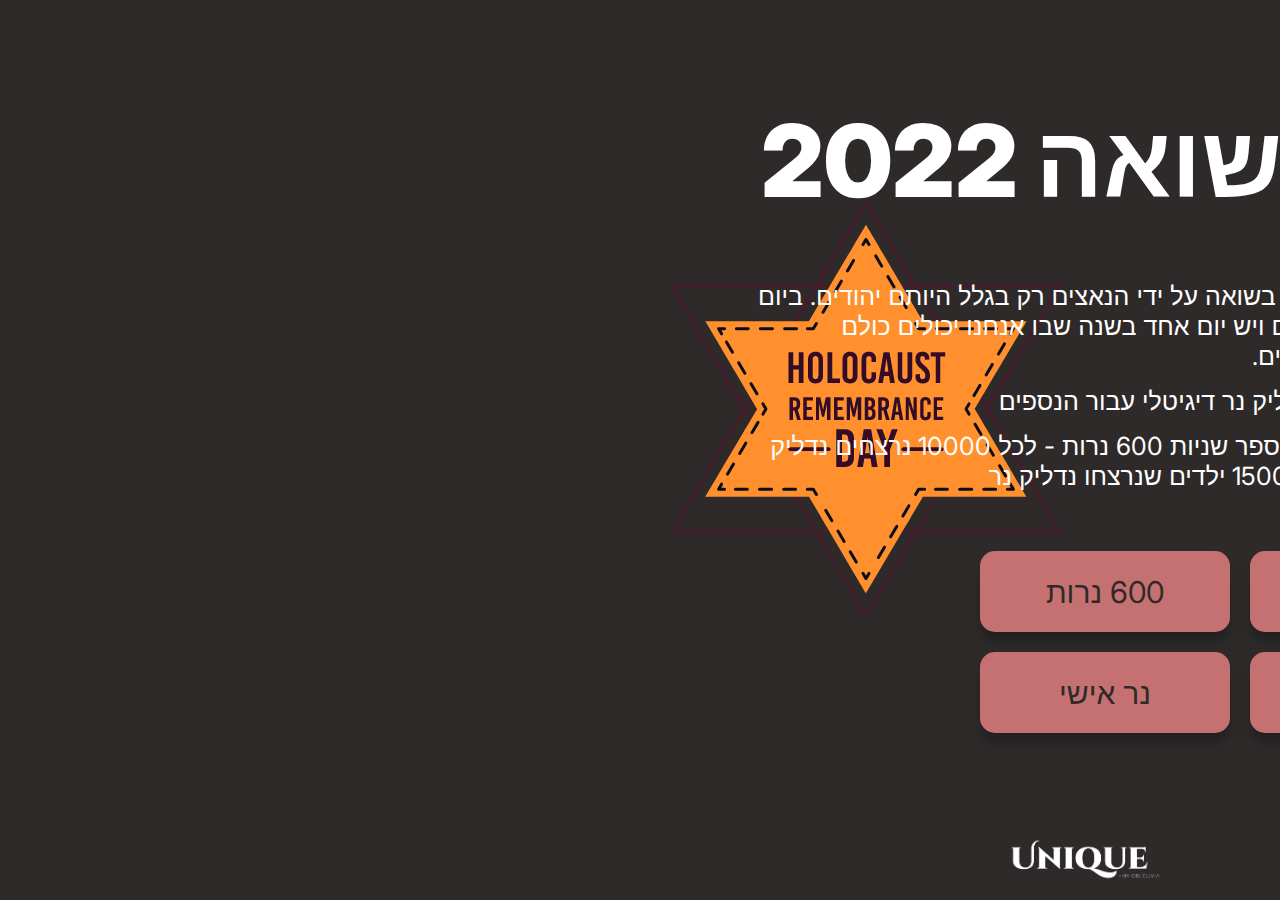
==== index.html @ 7242465f "Add files via upload" ====
<!DOCTYPE html>
<html lang="en">
<head>
    <meta charset="UTF-8">
    <meta http-equiv="X-UA-Compatible" content="IE=edge">
    <meta name="viewport" content="width=device-width, initial-scale=1.0">
    <title>הדלקת נר דיגיטלי</title>
    <link rel="stylesheet" href="style/style.css">
    <script src="app.js" defer></script>
</head>
<body>
    <div id="root">
        <img class="magen" src="assets/_Group_ (1) 1.png" alt="magenDavid">
        <section class="infoContainer">
            <h1 class="mainHeading">יום השואה 2022</h1>
            <p class="topPara">  6 מיליון  יהודים נרצחו בשואה על ידי הנאצים  רק בגלל  היותם יהודים.
                ביום יום כולנו מאוד עסוקים ויש יום אחד בשנה שבו אנחנו יכולים כולם להתייחד לזכר הנרצחים.</p>
            <p class="middlePara"> אני מזמין אתכם להדליק נר דיגיטלי עבור הנספים</p>
            <p class="bottonPara">התהליך יכול לקחת מספר שניות

                600 נרות - לכל  10000 נרצחים נדליק נר
                100 נרות - לכל 15000 ילדים שנרצחו נדליק נר</p>
        </section>

        <section class="btnContainer">
            <button class="btn one ">100  נרות</button>
            <button class="btn six">600  נרות</button>
            <button class="btn custom">כמות ספציפית</button>
            <button class="btn personal">נר אישי</button>
        </section>
        <div class="candle"></div>
        <a href="https://github.com/origuy?tab=repositories"><img class="logo" src="assets/Logo Text.png" alt="logo"></a>
    </div>
    
</body>
</html>
---- style/style.css ----
@import url("https://fonts.googleapis.com/css2?family=Inter:wght@400;700;900&display=swap");
@import url("https://fonts.googleapis.com/css2?family=Inter:wght@400;700;900&display=swap");
* {
  margin: 0;
  padding: 0;
  -webkit-box-sizing: border-box;
          box-sizing: border-box;
  font-family: "Inter", sans-serif;
}

html {
  background-color: #2f2a2a;
  direction: rtl;
  font-size: 10px;
  width: 100vw;
  height: 100vh;
}

body {
  width: 100%;
  background-image: url("/assets/_Group_ (1) 1.png");
  background-repeat: no-repeat;
  background-position: 30rem 10rem;
}

#root {
  position: relative;
  margin: 10rem 15rem;
}

#root .tile {
  position: absolute;
  left: -139px;
  bottom: 28rem;
  -webkit-transition: all 0.75s ease;
  transition: all 0.75s ease;
  z-index: 999;
}

#root .magen {
  position: absolute;
  left: 17rem;
  bottom: 2rem;
  -webkit-transition: all 0.75s ease;
  transition: all 0.75s ease;
  z-index: 999;
  display: none;
}

#root .logo {
  position: fixed;
  left: 50%;
  bottom: 2rem;
  width: 15rem;
  -webkit-transition: all 0.75s ease;
  transition: all 0.75s ease;
}

#root .logo:hover {
  -webkit-transform: scale(1.7);
          transform: scale(1.7);
}

#root .magen:hover,
#root .tile:hover {
  -webkit-transform: scale(1.2);
          transform: scale(1.2);
}

#root .candle {
  width: 100%;
  display: -ms-grid;
  display: grid;
  -ms-grid-rows: 1fr 1fr;
      grid-template-rows: 1fr 1fr;
  -ms-grid-columns: 1fr 1fr;
      grid-template-columns: 1fr 1fr;
  -webkit-box-pack: center;
      -ms-flex-pack: center;
          justify-content: center;
  overflow-x: hidden;
  gap: 0rem;
  margin-top: 2rem;
}

#root .candle img {
  display: inline;
  position: relative;
}

#root .candle p {
  font-size: 20pt;
  color: #fff;
  text-align: center;
  margin-top: 2rem;
}

#root .infoContainer {
  margin-bottom: 6rem;
  width: 150rem;
}

#root .infoContainer .mainHeading {
  font-size: 10rem;
  font-weight: 900;
  color: #fff;
  text-align: right;
  margin-bottom: 6rem;
}

#root .infoContainer .topPara,
#root .infoContainer .middlePara,
#root .infoContainer .bottonPara {
  font-size: 2.5rem;
  font-weight: 400;
  color: #fff;
  text-align: right;
  width: 50%;
  margin-bottom: 1.5rem;
}

#root .btnContainer {
  width: 20rem;
  display: -ms-grid;
  display: grid;
  -ms-grid-columns: 1fr 1fr;
      grid-template-columns: 1fr 1fr;
  -ms-grid-rows: 1fr 1fr;
      grid-template-rows: 1fr 1fr;
  gap: 2rem;
}

#root .btnContainer .btn {
  width: 25rem;
  height: 8.1rem;
  background-color: #c57171;
  font-size: 3rem;
  border-radius: 1.5rem;
  text-align: center;
  color: #2f2a2a;
  -webkit-transition: all 0.35s ease;
  transition: all 0.35s ease;
  border: none;
  -webkit-box-shadow: 0rem 1rem 1rem #222;
          box-shadow: 0rem 1rem 1rem #222;
  cursor: pointer;
}

#root .btnContainer .btn:hover {
  background: #c57171;
  background: linear-gradient(34deg, #c57171 61%, #e2db4e 100%);
  color: white;
}

#root .btnContainer .btn:active {
  -webkit-box-shadow: 0rem 1rem 1rem #000;
          box-shadow: 0rem 1rem 1rem #000;
  -webkit-transform: translateY(0.5rem);
          transform: translateY(0.5rem);
}

@media only screen and (max-width: 600px) {
  * {
    margin: 0;
    padding: 0;
    -webkit-box-sizing: border-box;
            box-sizing: border-box;
    font-family: "Inter", sans-serif;
  }
  html {
    background-color: #2f2a2a;
    direction: rtl;
    font-size: 10px;
    width: 100vw;
    height: 100vh;
  }
  body {
    width: 100%;
    background-image: none;
    background-position: 15rem 0rem;
    background-size: 10rem;
    overflow-y: visible;
    z-index: 999;
    position: relative;
  }
  .candle {
    width: 100%;
    display: -ms-grid;
    display: grid;
    -ms-grid-rows: 1fr 1fr;
        grid-template-rows: 1fr 1fr;
    -ms-grid-columns: 1fr 1fr;
        grid-template-columns: 1fr 1fr;
    -webkit-box-pack: center;
        -ms-flex-pack: center;
            justify-content: center;
    overflow-x: scroll;
    gap: 0rem;
    margin-top: 2rem;
  }
  .candle img {
    display: inline;
  }
  .candle p {
    font-size: 20pt;
    color: #fff;
    text-align: center;
    margin-top: 2rem;
  }
  #root {
    position: relative;
    margin: 3rem 2rem;
  }
  #root .tile {
    position: absolute;
    left: -139px;
    bottom: 28rem;
    -webkit-transition: all 0.75s ease;
    transition: all 0.75s ease;
    display: none;
  }
  #root .magen {
    position: relative;
    left: 0rem;
    bottom: 1rem;
    -webkit-transition: all 0.75s ease;
    transition: all 0.75s ease;
    width: 10rem;
    display: block;
  }
  #root .logo {
    position: fixed;
    left: 35%;
    bottom: 2rem;
    width: 12rem;
    -webkit-transition: all 0.75s ease;
    transition: all 0.75s ease;
  }
  #root .logo:hover {
    -webkit-transform: scale(1.7);
            transform: scale(1.7);
  }
  #root .magen:hover,
  #root .tile:hover {
    -webkit-transform: scale(1.2);
            transform: scale(1.2);
  }
  #root .infoContainer {
    margin-bottom: 5rem;
    width: 100%;
    text-align: center;
  }
  #root .infoContainer .mainHeading {
    font-size: 5rem;
    font-weight: 900;
    color: #fff;
    text-align: right;
    margin-bottom: 5rem;
  }
  #root .infoContainer .topPara,
  #root .infoContainer .middlePara,
  #root .infoContainer .bottonPara {
    font-size: 1.5rem;
    font-weight: 400;
    color: #fff;
    text-align: center;
    width: 100%;
    margin-bottom: 1.5rem;
  }
  #root .btnContainer {
    width: 100%;
    position: relative;
    left: -3.5rem;
    display: -webkit-box;
    display: -ms-flexbox;
    display: flex;
    -webkit-box-orient: horizontal;
    -webkit-box-direction: normal;
        -ms-flex-flow: row wrap;
            flex-flow: row wrap;
    justify-items: center;
    -webkit-box-align: center;
        -ms-flex-align: center;
            align-items: center;
    gap: 2rem;
  }
  #root .btnContainer .btn {
    width: 13rem;
    height: 5rem;
    background-color: #c57171;
    font-size: 1.5rem;
    border-radius: 1.5rem;
    text-align: center;
    color: #2f2a2a;
    -webkit-transition: all 0.35s ease;
    transition: all 0.35s ease;
    border: none;
    -webkit-box-shadow: 0rem 1rem 1rem #222;
            box-shadow: 0rem 1rem 1rem #222;
    cursor: pointer;
  }
  #root .btnContainer .btn:hover {
    background: #c57171;
    background: linear-gradient(34deg, #c57171 61%, #e2db4e 100%);
    color: white;
  }
  #root .btnContainer .btn:active {
    -webkit-box-shadow: 0rem 1rem 1rem #000;
            box-shadow: 0rem 1rem 1rem #000;
    -webkit-transform: translateY(0.5rem);
            transform: translateY(0.5rem);
  }
}
/*# sourceMappingURL=style.css.map */
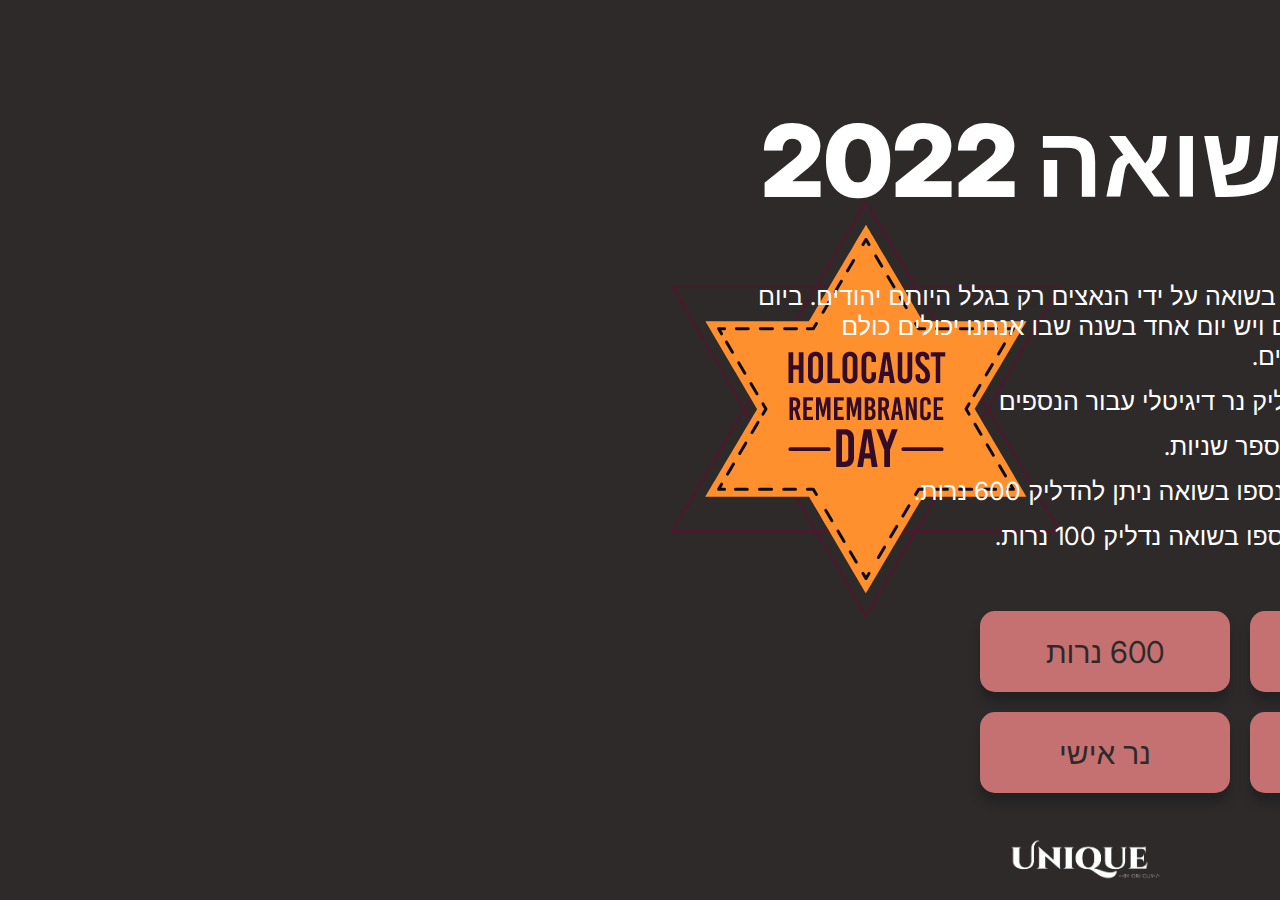
==== commit 9a05bcdc: "Update index.html" ====
--- a/index.html
+++ b/index.html
@@ -16,10 +16,11 @@
             <p class="topPara">  6 מיליון  יהודים נרצחו בשואה על ידי הנאצים  רק בגלל  היותם יהודים.
                 ביום יום כולנו מאוד עסוקים ויש יום אחד בשנה שבו אנחנו יכולים כולם להתייחד לזכר הנרצחים.</p>
             <p class="middlePara"> אני מזמין אתכם להדליק נר דיגיטלי עבור הנספים</p>
-            <p class="bottonPara">התהליך יכול לקחת מספר שניות
+            <p class="bottonPara">התהליך יכול לקחת מספר שניות.</p>
 
-                600 נרות - לכל  10000 נרצחים נדליק נר
-                100 נרות - לכל 15000 ילדים שנרצחו נדליק נר</p>
+            <p class="bottonPara">לכל 10000 יהודים שנספו בשואה ניתן להדליק 600 נרות.  </p>
+            <p class="bottonPara">לכל 15000 ילדים שנספו בשואה נדליק 100 נרות.</p>  
+            
         </section>
 
         <section class="btnContainer">
@@ -33,4 +34,4 @@
     </div>
     
 </body>
-</html>+</html>
--- a/style/style.css
+++ b/style/style.css
@@ -265,7 +265,7 @@
     color: #fff;
     text-align: center;
     width: 100%;
-    margin-bottom: 1.5rem;
+    margin-bottom: 1rem;
   }
   #root .btnContainer {
     width: 100%;
@@ -311,4 +311,4 @@
             transform: translateY(0.5rem);
   }
 }
-/*# sourceMappingURL=style.css.map */+/*# sourceMappingURL=style.css.map */
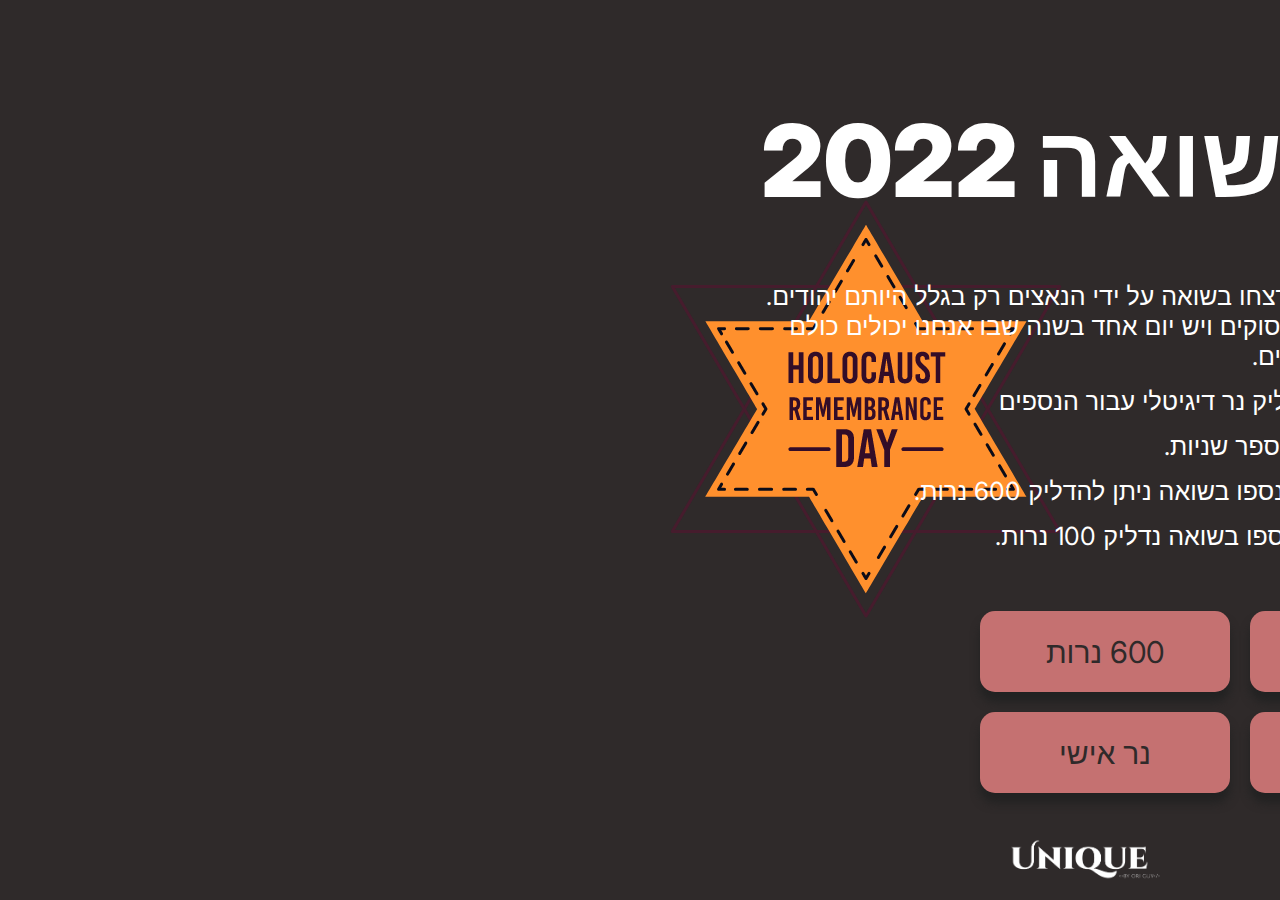
==== commit 1e6c14e3: "Update index.html" ====
--- a/index.html
+++ b/index.html
@@ -13,7 +13,7 @@
         <img class="magen" src="assets/_Group_ (1) 1.png" alt="magenDavid">
         <section class="infoContainer">
             <h1 class="mainHeading">יום השואה 2022</h1>
-            <p class="topPara">  6 מיליון  יהודים נרצחו בשואה על ידי הנאצים  רק בגלל  היותם יהודים.
+            <p class="topPara">  שישה מיליון  יהודים נרצחו בשואה על ידי הנאצים  רק בגלל  היותם יהודים.
                 ביום יום כולנו מאוד עסוקים ויש יום אחד בשנה שבו אנחנו יכולים כולם להתייחד לזכר הנרצחים.</p>
             <p class="middlePara"> אני מזמין אתכם להדליק נר דיגיטלי עבור הנספים</p>
             <p class="bottonPara">התהליך יכול לקחת מספר שניות.</p>
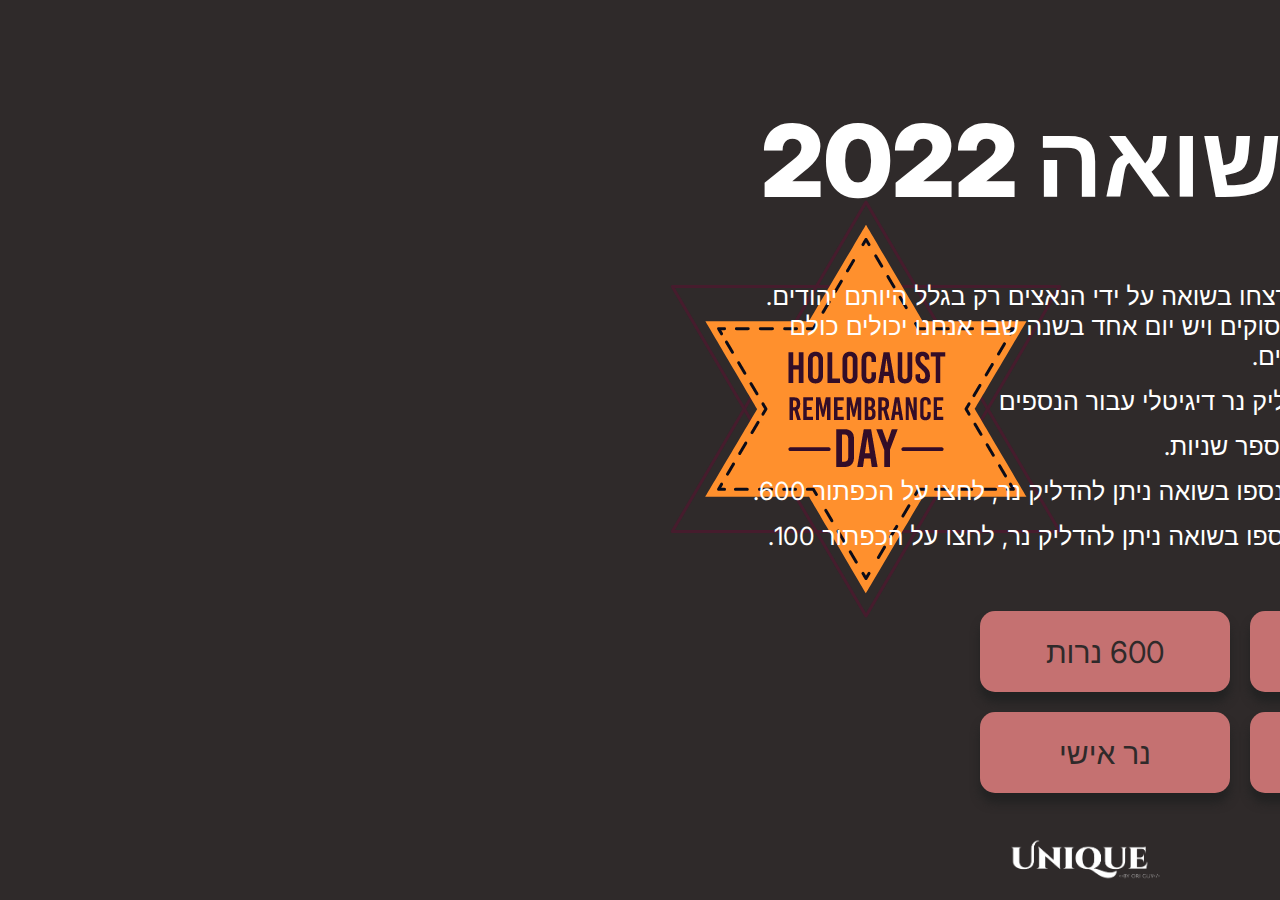
==== commit 985579e3: "Update index.html" ====
--- a/index.html
+++ b/index.html
@@ -18,8 +18,8 @@
             <p class="middlePara"> אני מזמין אתכם להדליק נר דיגיטלי עבור הנספים</p>
             <p class="bottonPara">התהליך יכול לקחת מספר שניות.</p>
 
-            <p class="bottonPara">לכל 10000 יהודים שנספו בשואה ניתן להדליק 600 נרות.  </p>
-            <p class="bottonPara">לכל 15000 ילדים שנספו בשואה נדליק 100 נרות.</p>  
+            <p class="bottonPara">לכל 10000 יהודים שנספו בשואה ניתן להדליק נר, לחצו על הכפתור 600.  </p>
+            <p class="bottonPara">לכל 15000 ילדים שנספו בשואה ניתן להדליק נר, לחצו על הכפתור 100.</p>  
             
         </section>
 
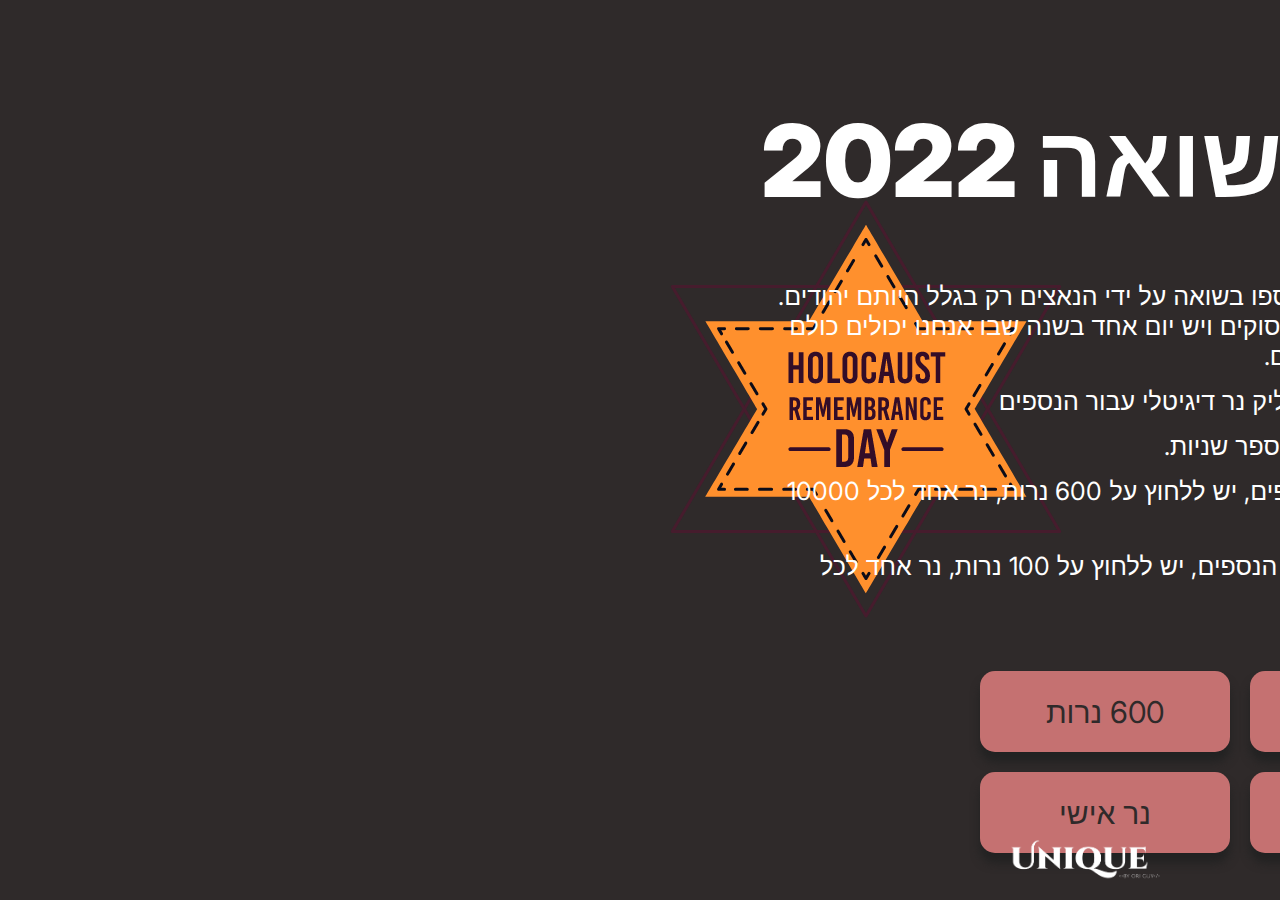
==== commit 0f5aaaf6: "Update index.html" ====
--- a/index.html
+++ b/index.html
@@ -13,13 +13,13 @@
         <img class="magen" src="assets/_Group_ (1) 1.png" alt="magenDavid">
         <section class="infoContainer">
             <h1 class="mainHeading">יום השואה 2022</h1>
-            <p class="topPara">  שישה מיליון  יהודים נרצחו בשואה על ידי הנאצים  רק בגלל  היותם יהודים.
-                ביום יום כולנו מאוד עסוקים ויש יום אחד בשנה שבו אנחנו יכולים כולם להתייחד לזכר הנרצחים.</p>
+            <p class="topPara">  שישה מיליון  יהודים נספו בשואה על ידי הנאצים  רק בגלל  היותם יהודים.
+                ביום יום כולנו מאוד עסוקים ויש יום אחד בשנה שבו אנחנו יכולים כולם להתייחד לזכר הנפסים.</p>
             <p class="middlePara"> אני מזמין אתכם להדליק נר דיגיטלי עבור הנספים</p>
             <p class="bottonPara">התהליך יכול לקחת מספר שניות.</p>
 
-            <p class="bottonPara">לכל 10000 יהודים שנספו בשואה ניתן להדליק נר, לחצו על הכפתור 600.  </p>
-            <p class="bottonPara">לכל 15000 ילדים שנספו בשואה ניתן להדליק נר, לחצו על הכפתור 100.</p>  
+            <p class="bottonPara">לכל ששת מיליון הנספים, יש ללחוץ על 600 נרות, נר אחד לכל 10000 נספים </p>
+            <p class="bottonPara">לכל מיליון וחצי ילדים הנספים, יש ללחוץ על 100 נרות, נר אחד לכל 15000 נספים </p>  
             
         </section>
 
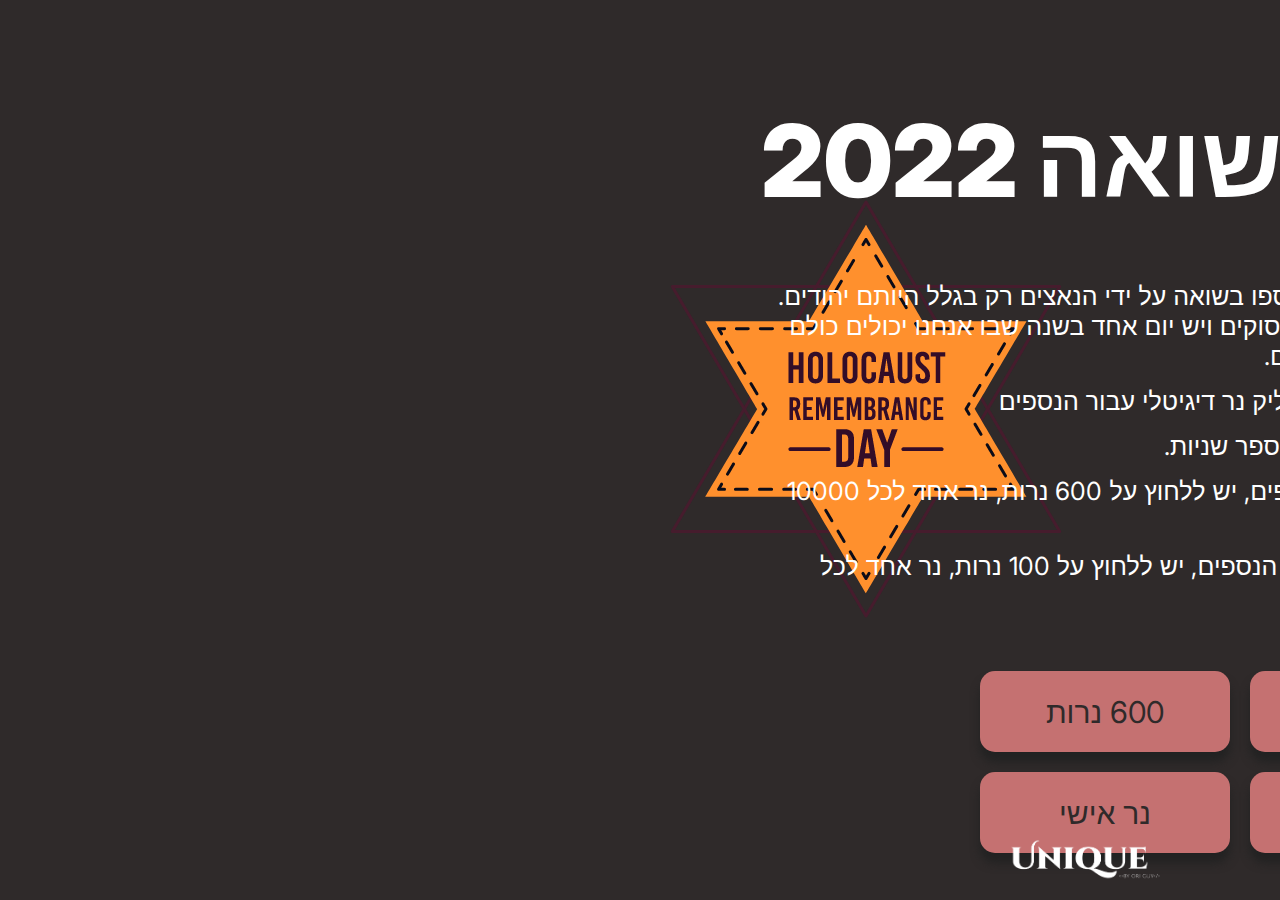
==== commit 875dceef: "Update index.html" ====
--- a/index.html
+++ b/index.html
@@ -14,7 +14,7 @@
         <section class="infoContainer">
             <h1 class="mainHeading">יום השואה 2022</h1>
             <p class="topPara">  שישה מיליון  יהודים נספו בשואה על ידי הנאצים  רק בגלל  היותם יהודים.
-                ביום יום כולנו מאוד עסוקים ויש יום אחד בשנה שבו אנחנו יכולים כולם להתייחד לזכר הנפסים.</p>
+                ביום יום כולנו מאוד עסוקים ויש יום אחד בשנה שבו אנחנו יכולים כולם להתייחד לזכר הנספים.</p>
             <p class="middlePara"> אני מזמין אתכם להדליק נר דיגיטלי עבור הנספים</p>
             <p class="bottonPara">התהליך יכול לקחת מספר שניות.</p>
 
--- a/style/style.css
+++ b/style/style.css
@@ -225,7 +225,7 @@
     bottom: 1rem;
     -webkit-transition: all 0.75s ease;
     transition: all 0.75s ease;
-    width: 10rem;
+    width: 7rem;
     display: block;
   }
   #root .logo {
@@ -251,11 +251,11 @@
     text-align: center;
   }
   #root .infoContainer .mainHeading {
-    font-size: 5rem;
+    font-size: 3rem;
     font-weight: 900;
     color: #fff;
-    text-align: right;
-    margin-bottom: 5rem;
+    text-align: center;
+    margin-bottom: 2.5rem;
   }
   #root .infoContainer .topPara,
   #root .infoContainer .middlePara,
@@ -283,6 +283,7 @@
         -ms-flex-align: center;
             align-items: center;
     gap: 2rem;
+    margin-bottom: 200px;
   }
   #root .btnContainer .btn {
     width: 13rem;
